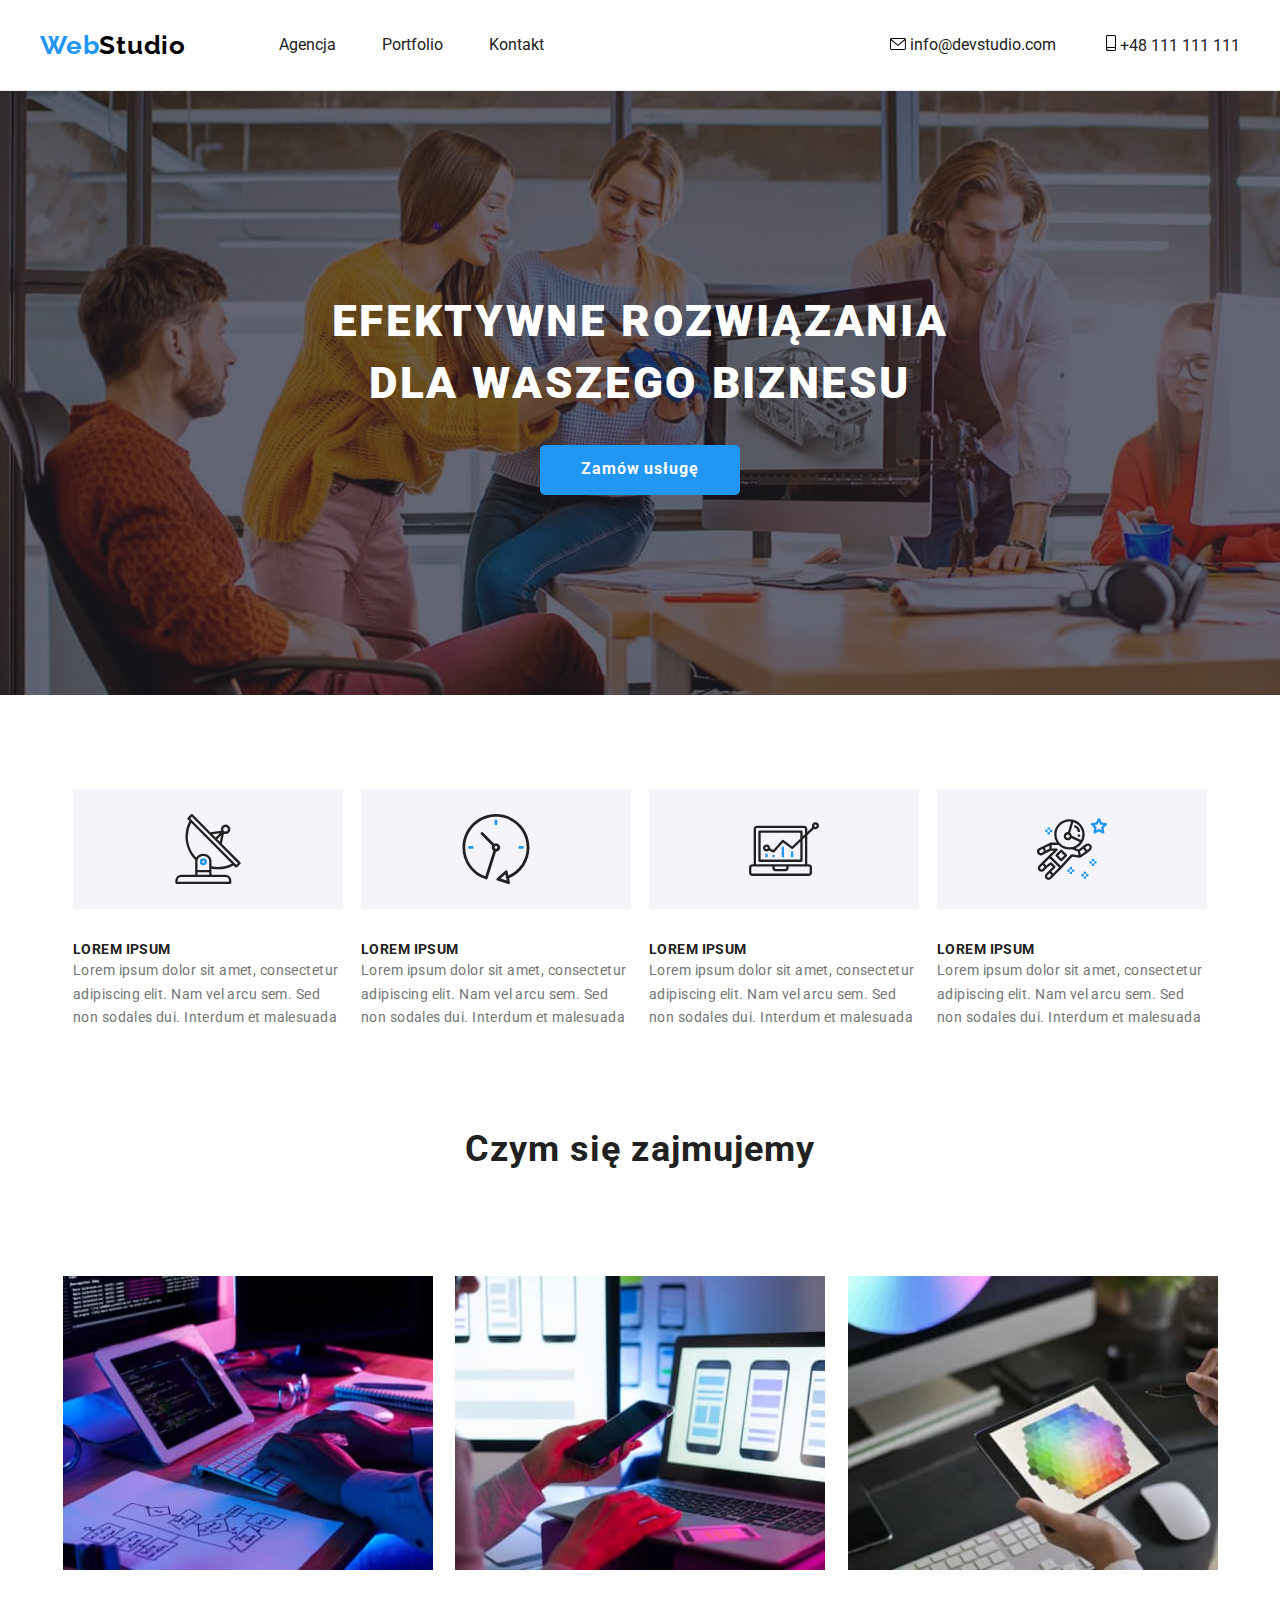
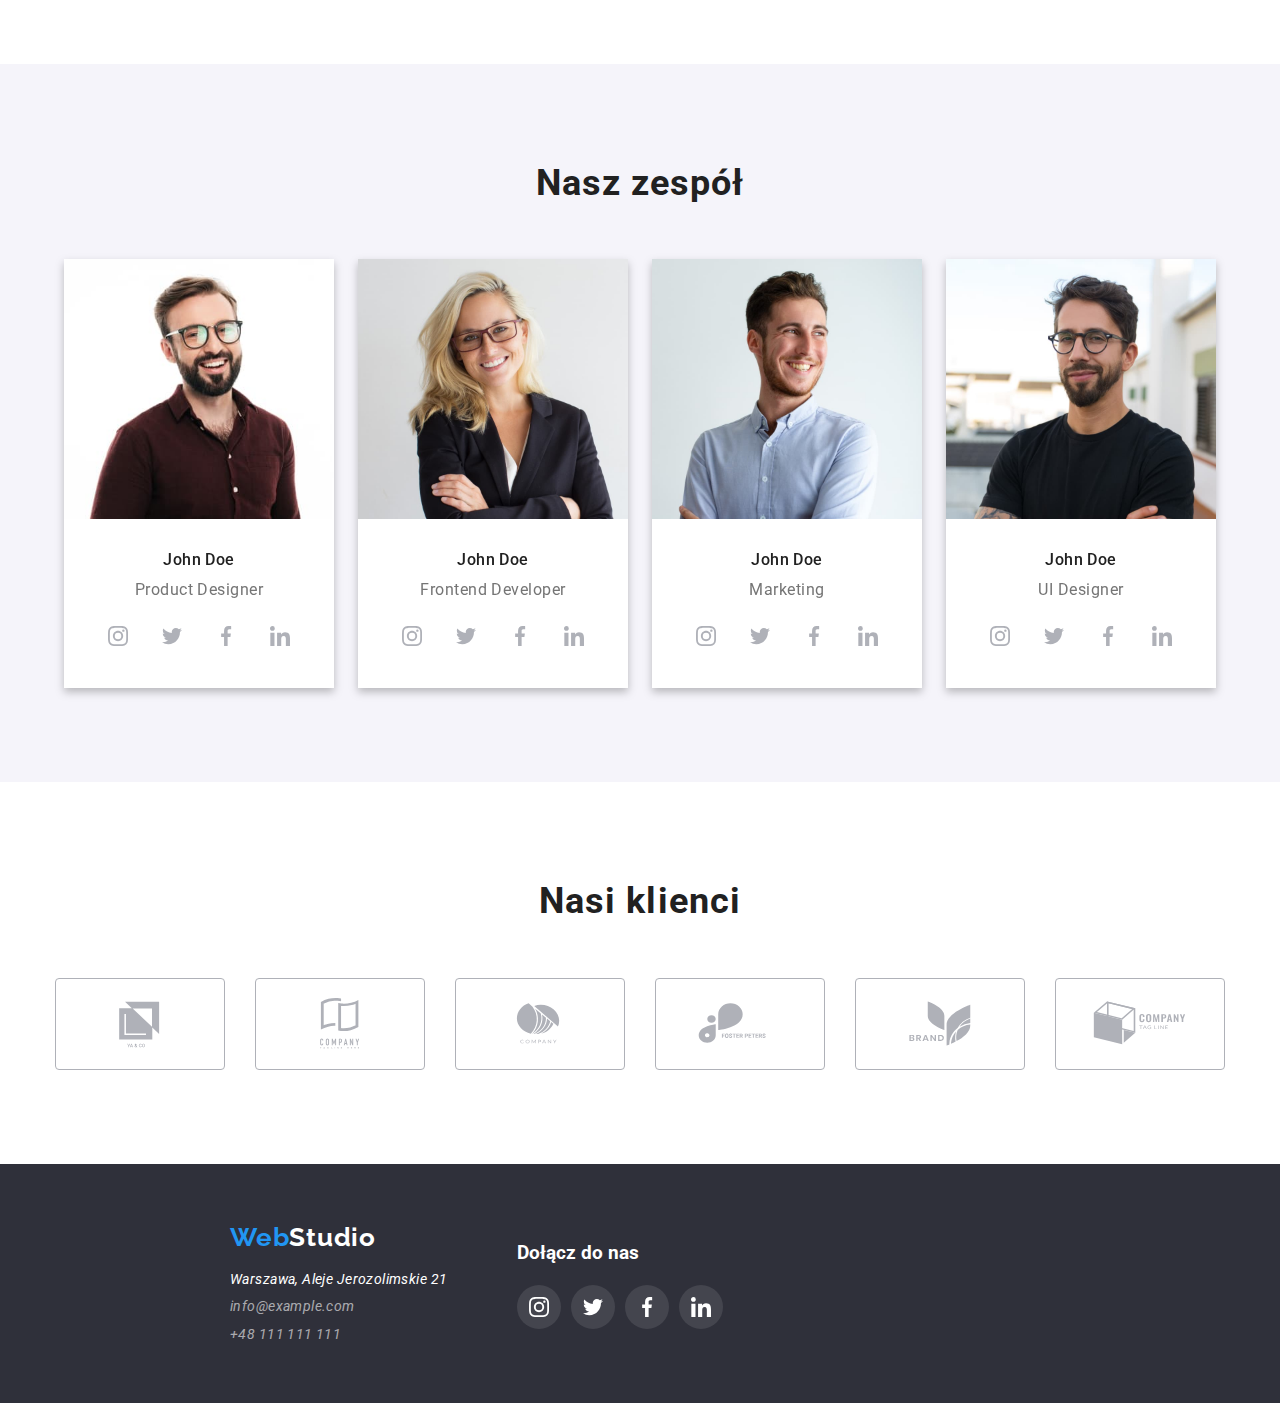
==== index.html @ b7e9f782 "1" ====
<!DOCTYPE html>
<html lang="en">
  <head>
    <meta charset="UTF-8" />
    <meta http-equiv="X-UA-Compatible" content="IE=edge" />
    <meta name="viewport" content="width=device-width, initial-scale=1.0" />
    <title>Studio</title>
    <link
      rel="stylesheet"
      href="https://cdnjs.cloudflare.com/ajax/libs/modern-normalize/1.0.0/modern-normalize.min.css"
    />
    <link rel="stylesheet" href="css/styles.css" />
    <link rel="preconnect" href="https://fonts.googleapis.com" />
    <link rel="preconnect" href="https://fonts.gstatic.com" crossorigin />
    <link
      href="https://fonts.googleapis.com/css2?family=Raleway:wght@700&family=Roboto:wght@400;500;700;900&display=swap"
      rel="stylesheet"
    />
  </head>
  <body class="body">
    <div class="header-border">
      <header class="header container">
        <div class="nav-div">
          <div class="logo-div">
            <span class="logo-blue">Web</span><span class="logo-black">Studio</span>
          </div>
          <nav class="navigation">
            <ul class="address-list list">
              <li class="address-list-li">
                <a href="index.html" class="subpages link">Agencja</a>
              </li>
              <li class="address-list-li">
                <a href="portfolio.html" class="subpages link">Portfolio</a>
              </li>
              <li class="address-list-li"><a href="#kontakt" class="subpages link">Kontakt</a></li>
            </ul>
          </nav>

          <a href="mailto:info@devstudio.com" class="subpages link header-mail"
            ><svg class="subpages" alt="mail icon" width="16" height="12">
              <use href="./images/icons.svg#icon-mail"></use>
            </svg>
            info@devstudio.com</a
          >

          <a href="tel:+48111111111" class="subpages link header-tel"
            ><svg class="phone-icon" alt="phone icon" width="10" height="16">
              <use href="./images/icons.svg#icon-phone"></use>
            </svg>
            +48 111 111 111</a
          >
        </div>
      </header>
    </div>
    <main>
      <div class="background-div">
        <section class="section container headline-main-div">
          <h1 class="headline-main">EFEKTYWNE ROZWIĄZANIA DLA WASZEGO BIZNESU</h1>
          <div class="btn-prim-div">
            <button type="button" class="btn-primary">Zamów usługę</button>
          </div>
        </section>
      </div>

      <ul class="list main-description container">
        <li class="main-site-description">
          <div class="main-site-description-svg" width="270" height="120">
            <svg alt="radar" class="main-svg-descriptions-descriptions" width="70" height="70">
              <use href="./images/icons.svg#icon-antenna"></use>
            </svg>
          </div>
          <h3>LOREM IPSUM</h3>
          <p>
            Lorem ipsum dolor sit amet, consectetur adipiscing elit. Nam vel arcu sem. Sed non
            sodales dui. Interdum et malesuada
          </p>
        </li>
        <li class="main-site-description">
          <div class="main-site-description-svg" width="270" height="120">
            <svg alt="radar" class="main-svg-descriptions" width="70" height="70">
              <use href="./images/icons.svg#icon-clock"></use>
            </svg>
          </div>
          <h3>LOREM IPSUM</h3>
          <p>
            Lorem ipsum dolor sit amet, consectetur adipiscing elit. Nam vel arcu sem. Sed non
            sodales dui. Interdum et malesuada
          </p>
        </li>
        <li class="main-site-description">
          <div class="main-site-description-svg" width="270" height="120">
            <svg alt="radar" class="main-svg-descriptions" width="70" height="70">
              <use href="./images/icons.svg#icon-diagram"></use>
            </svg>
          </div>
          <h3>LOREM IPSUM</h3>
          <p>
            Lorem ipsum dolor sit amet, consectetur adipiscing elit. Nam vel arcu sem. Sed non
            sodales dui. Interdum et malesuada
          </p>
        </li>
        <li class="main-site-description">
          <div class="main-site-description-svg" width="270" height="120">
            <svg alt="radar" class="main-svg-descriptions" width="70" height="70">
              <use href="./images/icons.svg#icon-astronaut"></use>
            </svg>
          </div>
          <h3>LOREM IPSUM</h3>
          <p>
            Lorem ipsum dolor sit amet, consectetur adipiscing elit. Nam vel arcu sem. Sed non
            sodales dui. Interdum et malesuada
          </p>
        </li>
      </ul>

      <section class="section container">
        <h2 class="headline-second">Czym się zajmujemy</h2>

        <ul class="main-imgs list">
          <li class="main-imgs-li">
            <img src="images/job/box1.jpg" alt="komputer" width="370" height="294" />
          </li>

          <li class="main-imgs-li">
            <img src="images/job/box2.jpg" alt="laptop" width="370" height="294" />
          </li>

          <li class="main-imgs-li">
            <img src="images/job/box3.jpg" alt="tablet" width="370" height="294" />
          </li>
        </ul>
      </section>
      <div class="third-section-bcgd">
        <section class="container section">
          <h2 class="headline-second">Nasz zespół</h2>
          <ul class="main-crew list">
            <li class="main-crew-li">
              <figure class="main-crew-fig">
                <img src="images/crew/1.jpg" alt="John Doe" width="270" height="260" />
                <figcaption>
                  <ul class="crew-list list">
                    <li class="crew-name">John Doe</li>
                    <li class="crew-tag">Product Designer</li>
                    <ul class="social-list list">
                      <li clas="social-list-item link">
                         <a class="social-list-link" href="#">
                          <svg class="social-icon" alt="Instagram icon" width="20" height="20">
                            <use href="./images/icons.svg#icon-instagram"></use>
                          </svg>
                        </a>
                      </li>
                      <li clas="social-list-item link">
                        <a class="social-list-link" href="#">
                          <svg class="social-icon" alt="Twitter icon" width="20" height="20">
                            <use href="./images/icons.svg#icon-twitter"></use>
                          </svg>
                        </a>
                      </li>
                      <li clas="social-list-item link">
                        <a class="social-list-link" href="#">
                          <svg class="social-icon" alt="Facebook icon" width="20" height="20">
                            <use href="./images/icons.svg#icon-facebook"></use>
                          </svg>
                        </a>
                      </li>
                      <li clas="social-list-item link">
                        <a class="social-list-link" href="#">
                          <svg class="social-icon" alt="LinkedIn icon" width="20" height="20">
                            <use href="./images/icons.svg#icon-linkedin"></use>
                          </svg>
                        </a>
                      </li>
                    </ul>
                  </ul>
                </figcaption>
              </figure>
            </li>

            <li class="main-crew-li">
              <figure class="main-crew-fig">
                <img src="images/crew/2.jpg" alt="John Doe2" width="270" height="260" />
                <figcaption>
                  <ul class="crew-list list">
                    <li class="crew-name">John Doe</li>
                    <li class="crew-tag">Frontend Developer</li>
                    <ul class="social-list list">
                      <li clas="social-list-item link">
                         <a class="social-list-link" href="#">
                          <svg class="social-icon" alt="Instagram icon" width="20" height="20">
                            <use href="./images/icons.svg#icon-instagram"></use>
                          </svg>
                        </a>
                      </li>
                      <li clas="social-list-item link">
                        <a class="social-list-link" href="#">
                          <svg class="social-icon" alt="Twitter icon" width="20" height="20">
                            <use href="./images/icons.svg#icon-twitter"></use>
                          </svg>
                        </a>
                      </li>
                      <li clas="social-list-item link">
                        <a class="social-list-link" href="#">
                          <svg class="social-icon" alt="Facebook icon" width="20" height="20">
                            <use href="./images/icons.svg#icon-facebook"></use>
                          </svg>
                        </a>
                      </li>
                      <li clas="social-list-item link">
                        <a class="social-list-link" href="#">
                          <svg class="social-icon" alt="LinkedIn icon" width="20" height="20">
                            <use href="./images/icons.svg#icon-linkedin"></use>
                          </svg>
                        </a>
                      </li>
                    </ul>
                  </ul>
                </figcaption>
              </figure>
            </li>

            <li class="main-crew-li">
              <figure class="main-crew-fig">
                <img src="images/crew/3.jpg" alt="John Doe3" width="270" height="260" />
                <figcaption>
                  <ul class="crew-list list">
                    <li class="crew-name">John Doe</li>
                    <li class="crew-tag">Marketing</li>
                    <ul class="social-list list">
                      <li clas="social-list-item link">
                      <a class="social-list-link" href="#">
                          <svg class="social-icon" alt="Instagram icon" width="20" height="20">
                            <use href="./images/icons.svg#icon-instagram"></use>
                          </svg>
                        </a>
                      </li>
                      <li clas="social-list-item link">
                        <a class="social-list-link" href="#">
                          <svg class="social-icon" alt="Twitter icon" width="20" height="20">
                            <use href="./images/icons.svg#icon-twitter"></use>
                          </svg>
                        </a>
                      </li>
                      <li clas="social-list-item link">
                        <a class="social-list-link" href="#">
                          <svg class="social-icon" alt="Facebook icon" width="20" height="20">
                            <use href="./images/icons.svg#icon-facebook"></use>
                          </svg>
                        </a>
                      </li>
                      <li clas="social-list-item link">
                        <a class="social-list-link" href="#">
                          <svg class="social-icon" alt="LinkedIn icon" width="20" height="20">
                            <use href="./images/icons.svg#icon-linkedin"></use>
                          </svg>
                        </a>
                      </li>
                    </ul>
                  </ul>
                </figcaption>
              </figure>
            </li>

            <li class="main-crew-li">
              <figure class="main-crew-fig">
                <img src="images/crew/4.jpg" alt="John Doe4" width="270" height="260" />
                <figcaption>
                  <ul class="crew-list list">
                    <li class="crew-name">John Doe</li>
                    <li class="crew-tag">UI Designer</li>
                    <ul class="social-list list">
                      <li clas="social-list-item link">
                        <a class="social-list-link" href="#">
                          <svg class="social-icon" alt="Instagram icon" width="20" height="20">
                            <use href="./images/icons.svg#icon-instagram"></use>
                          </svg>
                        </a>
                      </li>
                      <li clas="social-list-item link">
                        <a class="social-list-link" href="#">
                          <svg class="social-icon" alt="Twitter icon" width="20" height="20">
                            <use href="./images/icons.svg#icon-twitter"></use>
                          </svg>
                        </a>
                      </li>
                      <li clas="social-list-item link">
                        <a class="social-list-link" href="#">
                          <svg class="social-icon" alt="Facebook icon" width="20" height="20">
                            <use href="./images/icons.svg#icon-facebook"></use>
                          </svg>
                        </a>
                      </li>
                      <li clas="social-list-item link">
                        <a class="social-list-link" href="#">
                          <svg class="social-icon" alt="LinkedIn icon" width="20" height="20">
                            <use href="./images/icons.svg#icon-linkedin"></use>
                          </svg>
                        </a>
                      </li>
                    </ul>
                  </ul>
                </figcaption>
              </figure>
            </li>
          </ul>
        </section>
      </div>
      <section class="section">
        <h2 class="headline-second">Nasi klienci</h2>
        <div class="container clients-div">
          <ul class="list clients-list">
            <li class="clients-list-li">
              <a class="client-list-link" href="#">
              <svg class="clients-list-svg" width="106" height="60">
                <use href="./images/icons.svg#icon-Logo"></use>
              </svg></a>
            </li>
            <li class="clients-list-li">
              <a class="client-list-link" href="#">
              <svg class="clients-list-svg" width="106" height="60">
                <use href="./images/icons.svg#icon-Logo1"></use>
              </svg></a>
            </li>
            <li class="clients-list-li">
              <a class="client-list-link" href="#">
              <svg class="clients-list-svg" width="106" height="60">
                <use href="./images/icons.svg#icon-Logo2"></use>
              </svg></a>
            </li>
            <li class="clients-list-li">
              <a class="client-list-link" href="#">
              <svg class="clients-list-svg" width="106" height="60">
                <use href="./images/icons.svg#icon-Logo3"></use>
              </svg></a>
            </li>
            <li class="clients-list-li">
              <a class="client-list-link" href="#">
              <svg class="clients-list-svg" width="106" height="60">
                <use href="./images/icons.svg#icon-Logo4"></use>
              </svg></a>
            </li>
            <li class="clients-list-li">
              <a class="client-list-link" href="#">
              <svg class="clients-list-svg" width="106" height="60">
                <use href="./images/icons.svg#icon-Logo5"></use>
              </svg></a>
            </li>
          </ul>
        </div>

      </section>
    </section>
    </main>

    <footer class="footer">
      <div class="container">
        <ul class="list footer-flex">
        <li><span class="logo-blue">Web</span><span class="logo-white">Studio</span>
        <address class="address">
          <ul class="address-list-footer list">
            <li class="footer-list-li">
              <a href="https://goo.gl/maps/sYoEFAyqpLNGCCFF7" class="address-place subpages link"
                >Warszawa, Aleje Jerozolimskie 21</a
              >
            </li>
            <li class="footer-list-li">
              <a href="mailto:info@example.com" class="address-mail subpages link"
                >info@example.com</a
              >
            </li>
            <li class="footer-list-li">
              <a href="tel:+48111111111" class="address-phone subpages link">+48 111 111 111</a>
            </li>
          </ul>
        </address></li>
        <li><div class="social-link-footer">
          <h3 class="footer-sign">Dołącz do nas</h3>
          <ul class="social-footer list">
                      <li clas="social-footer-item link">
                        <a class="social-a-footer" href="#">
                          <svg class="social-icon-footer" alt="Instagram icon" width="20" height="20">
                            <use href="./images/icons.svg#icon-instagram"></use>
                          </svg>
                        </a>
                      </li>
                      <li clas="social-footer-item link">
                        <a class="social-a-footer" href="#">
                          <svg class="social-icon-footer" alt="Twitter icon" width="20" height="20">
                            <use href="./images/icons.svg#icon-twitter"></use>
                          </svg>
                        </a>
                      </li>
                      <li clas="social-footer-item link">
                        <a class="social-a-footer" href="#">
                          <svg class="social-icon-footer" alt="Facebook icon" width="20" height="20">
                            <use href="./images/icons.svg#icon-facebook"></use>
                          </svg>
                        </a>
                      </li>
                      <li clas="social-footer-item link">
                        <a class="social-a-footer" href="#">
                          <svg class="social-icon-footer" alt="LinkedIn icon" width="20" height="20">
                            <use href="./images/icons.svg#icon-linkedin"></use>
                          </svg>
                        </a>
                      </li>
                    </ul></div></li>
         </ul>
      </div>
    </footer>
  </body>
</html>
---- css/styles.css ----
:root {
  --blue: #2196f3;
  --black: #212121;
  --grey: #757575;
  --background: #2f303a;
  --white: #ffffff;
  --logo-font: 'Raleway';
  --body-font: 'Roboto';
  --btn-background: #f5f4fa;
  --portfolio-frames: #eeeeee;
  --header-border: #ECECEC;
  --svg-color:#afb1b8;
  --gradient:rgba(47, 48, 58, 0.4);

}

body {
  font-family: var(--body-font);
  font-style: normal;
  color: var(--grey);
  max-width: 1600px;
  margin: 0 auto;
}

h1, h2, h3, h4, h5, h6,
ul, ol , p{
margin: 0;
padding: 0;
}

 .container {
   width: 1200px;
   padding:  0px 15px;
   margin-right: auto;
   margin-left: auto;
 }
 img{
   display: block;
 }
 
/* =========================================== HEADER & FOOTER ============================================= */

.logo-blue,
.logo-black,
.logo-white {
  font-family: var(--logo-font);
  font-weight: 700;
  font-size: 26px;
  line-height: 1;

  /* identical to box height */
  letter-spacing: 0.03em;
}

.logo-blue {
  color: var(--blue);
}
.logo-black {
  color: black;
}
.logo-white {
  color: var(--white);
}
.subpages {
  text-decoration: none;
  color: var(--black);
}
.subpages:hover,
.subpages:focus{
  color: var(--blue);
}
.address-place,
.address-mail,
.address-phone {
  font-weight: 400;
  font-size: 14px;
  line-height: 1;
 
  /* or 171% */
  letter-spacing: 0.03em;
}
.address-place {
  color: rgb(255, 255, 255);
}
.address-mail,
.address-phone {
  color: rgba(255, 255, 255, 0.6);
}
.footer {
  background-color: var(--background);
  padding: 60px 215px;
}
.list {
  list-style: none;
}
.link{
  text-decoration: none;
}
.nav-div {
  display: flex;
  align-items: center;
}
.header-border{
border-bottom: 1px solid var(--header-border);
}
.header{
  
  color:var(--grey);
  padding: 32px 0px;
}
.logo-div{
  margin-right: 93px;
 
}
.address-list{
  display: flex;
  align-items: center;
}
.address-list-li:not(:last-child) {
  margin-right: 46px;
}
.header-mail{
  margin-left: auto;
  margin-right: 50px;
}


.footer-list-li:not(:last-child){
padding-bottom: 9px;
}
.footer-list-li:first-child{
  padding-top: 20px;
}
.header-tel:hover,
.header-tel:focus,
.header-mail:hover,
.header-mail:focus{
  color: var(--blue);
  fill: var(--blue);
}
.social-link-footer{
  width: 206px;
  height: 80px; 
}
.footer-flex{
  display: flex;
  flex-wrap: wrap;
  justify-content: left;
  align-items: center;
}

.social-a-footer{
  display: flex;
  align-items: center;
  justify-content: space-around;
  width: 44px;
  height: 44px;
  border-radius:100%;
  background: rgba(255, 255, 255, 0.1);
  fill: var(--white);
}
.social-a-footer:hover,
.social-a-footer:focus{
  background: var(--blue);
  fill: var(--white);
}

.social-footer{
  display: flex;
  align-items: center;
  justify-content: space-between;
  height: 44px;
}
.address{
  margin-right: 70px;
  
}
.footer-sign{
  color: var(--white);
  font-weight: 700;
  margin-bottom: 20px;
}




/* =============================================== BUTTONS ================================================== */
.btn-primary {
  width: 200px;
  height: 50px;
  background-color: var(--blue);
  font-weight: 700;
  font-size: 16px;
  letter-spacing: 0.06em;
  cursor: pointer;
  color: var(--white);
  border-radius: 5px;
  border: none;
 
}

.btn-list {
  height: 38px;
  background-color: var(--btn-background);
  border-radius: 5px;
  cursor: pointer;
  border: none;
}
.btn-list:hover,
.btn-list:focus {
  background-color: var(--blue);
  color: var(--white);
  box-shadow: 0px 3px 1px rgba(0, 0, 0, 0.1),
  0px 1px 2px rgba(0, 0, 0, 0.08),
  0px 2px 2px rgba(0, 0, 0, 0.12);
  font-weight: bold;
}

/* ================================================= MAIN SITE ============================================ */
.headline-main {
  font-weight: 900;
  font-size: 44px;
  width: 695px;
  line-height: 1.4;
  text-align: center;
  letter-spacing: 0.06em;
  text-transform: uppercase;
  color: var(--white);
  padding-top: 106px;
  padding-bottom: 30px;
  
}
.headline-second {
  font-weight: 700;
  font-size: 36px;
  line-height: 1.43;
  text-align: center;
  letter-spacing: 0.03em;
  color: var(--black);
  padding-bottom: 50px;
}

.main-site-description > h3 {
  font-weight: 700;
  font-size: 14px;
  line-height: 1.43;
  letter-spacing: 0.03em;
  text-transform: uppercase;
  color: var(--black);
}
.main-site-description > p {
  font-size: 14px;
  line-height: 1.71;
  letter-spacing: 0.03em;
  width: 270px;
}

.crew-name {
  font-weight: 500;
  font-size: 16px;
  line-height: 1.43;

  /* identical to box height */
  letter-spacing: 0.03em;
  color: var(--black);
  padding-top: 30px;
  padding-bottom: 10px;
}
.crew-tag {
  font-size: 16px;
  line-height: 1;
  /* identical to box height */
  letter-spacing: 0.03em;
  padding-bottom: 16px;
}
.crew-name,
.crew-tag{
text-align: center;
}
.headline-main-div {
  display: flex;
  justify-content: center;
  align-items: center;
  flex-direction: column;
}
.background-div{
   background-image:linear-gradient(
     var(--gradient),
    var(--gradient)), 
    url(../images/main.jpg);
   background-size: cover;
  
}
.btn-prim-div{
  padding-bottom: 106px;
  
}
.section{
  padding: 94px 0px;
}
.main-description,
.main-imgs,
.main-crew{
  display: flex;
  align-items: center;
  justify-content: space-evenly;
  flex-direction: row;
}
.main-description{
  padding-top: 94px;
}

.main-crew-li{
  border-bottom-left-radius: 5px;
  border-bottom-right-radius: 5px;
  filter: drop-shadow(0px 4px 4px rgba(0, 0, 0, 0.25));
}
.main-crew-fig{
  margin: 0px;
  background-color: var(--white);
}
.main-imgs-li {
  padding-top: 50px;
}
.third-section-bcgd{
  background-color: var(--btn-background);
}

.main-site-description-svg{
  display: flex;
  background-color: var(--btn-background);
  padding: 25px 100px;
  margin-bottom: 30px;
}
.social-list {
  display: flex;
  align-items: center;
  justify-content: space-between;
  padding:0 32px 30px;
}
.social-list-link {
  display: flex;
  width: 44px;
  height: 44px;
  border-radius: 50%;
  align-items: center;
  justify-content: center;
  fill: var(--svg-color);
}
.social-list-link:hover,
.social-list-link:focus {
  background-color: var(--blue);
  fill: var(--white);
}
.social-icon {
  display: flex;
  align-items: center;
  justify-content: center;
}



.clients-list{
  display: flex;
  justify-content: space-between;
  align-items: center;
  
}
.client-list-link {
  display: flex;
  justify-content: center;
  align-items: center;
  padding: 16px 32px;
  width: 170px;
  height: 92px;
  border: 1px solid var(--svg-color);
  border-radius: 4px;
  fill: var(--svg-color);
}

.client-list-link:hover,
.client-list-link:focus {
  fill: var(--blue);
  border: 1px solid var(--blue);
}

/* ============================================== PORTFOLIO =================================================== */
.portfolio-title {
  font-weight: 700;
  font-size: 18px;
  line-height: 2;
  

  /* identical to box height, or 200% */
  letter-spacing: 0.06em;
  color: var(--black);
}


.portfolio-img-text {
  font-size: 16px;
  line-height: 1.88;
  padding-bottom: 20px;
  /* identical to box height, or 188% */
  letter-spacing: 0.03em;
}

.portfolio-buttons{
  display: flex;
  justify-content: center;
  align-items: center;
  padding-bottom: 34px;
}
.btn-list-li:not(:last-child){
  margin-right: 8px;
}
.btn-all{
  width: 121px;
}
.btn-pages{
  width: 93px;
}
.btn-app{
  width: 114px;
}
.btn-design{
  width: 91px;
}
.btn-marketing{
  width: 121px;
}
.portfolio-grid{
  display: flex;
  justify-content: space-around;
  align-items: center;
  flex-wrap: wrap;
  flex-basis: calc((100% - 30px) / 3);
  
}

.portfolio-grid-li:nth-child(-n+6){
margin-bottom: 30px;
}

.portfolio-fig{
  margin: 0;
}
.portfolio-figcap{
  padding-top: 20px;
  padding-left: 24px;
  border-bottom: 1px solid var(--portfolio-frames);
  border-left: 1px solid var(--portfolio-frames);
  border-right: 1px solid var(--portfolio-frames);

}
.portfolio-grid-li:hover,
.portfolio-grid-li:focus{
  box-shadow: 0px 1px 1px rgba(0, 0, 0, 0.12),
  0px 4px 4px rgba(0, 0, 0, 0.06),
  1px 4px 6px rgba(0, 0, 0, 0.16);}
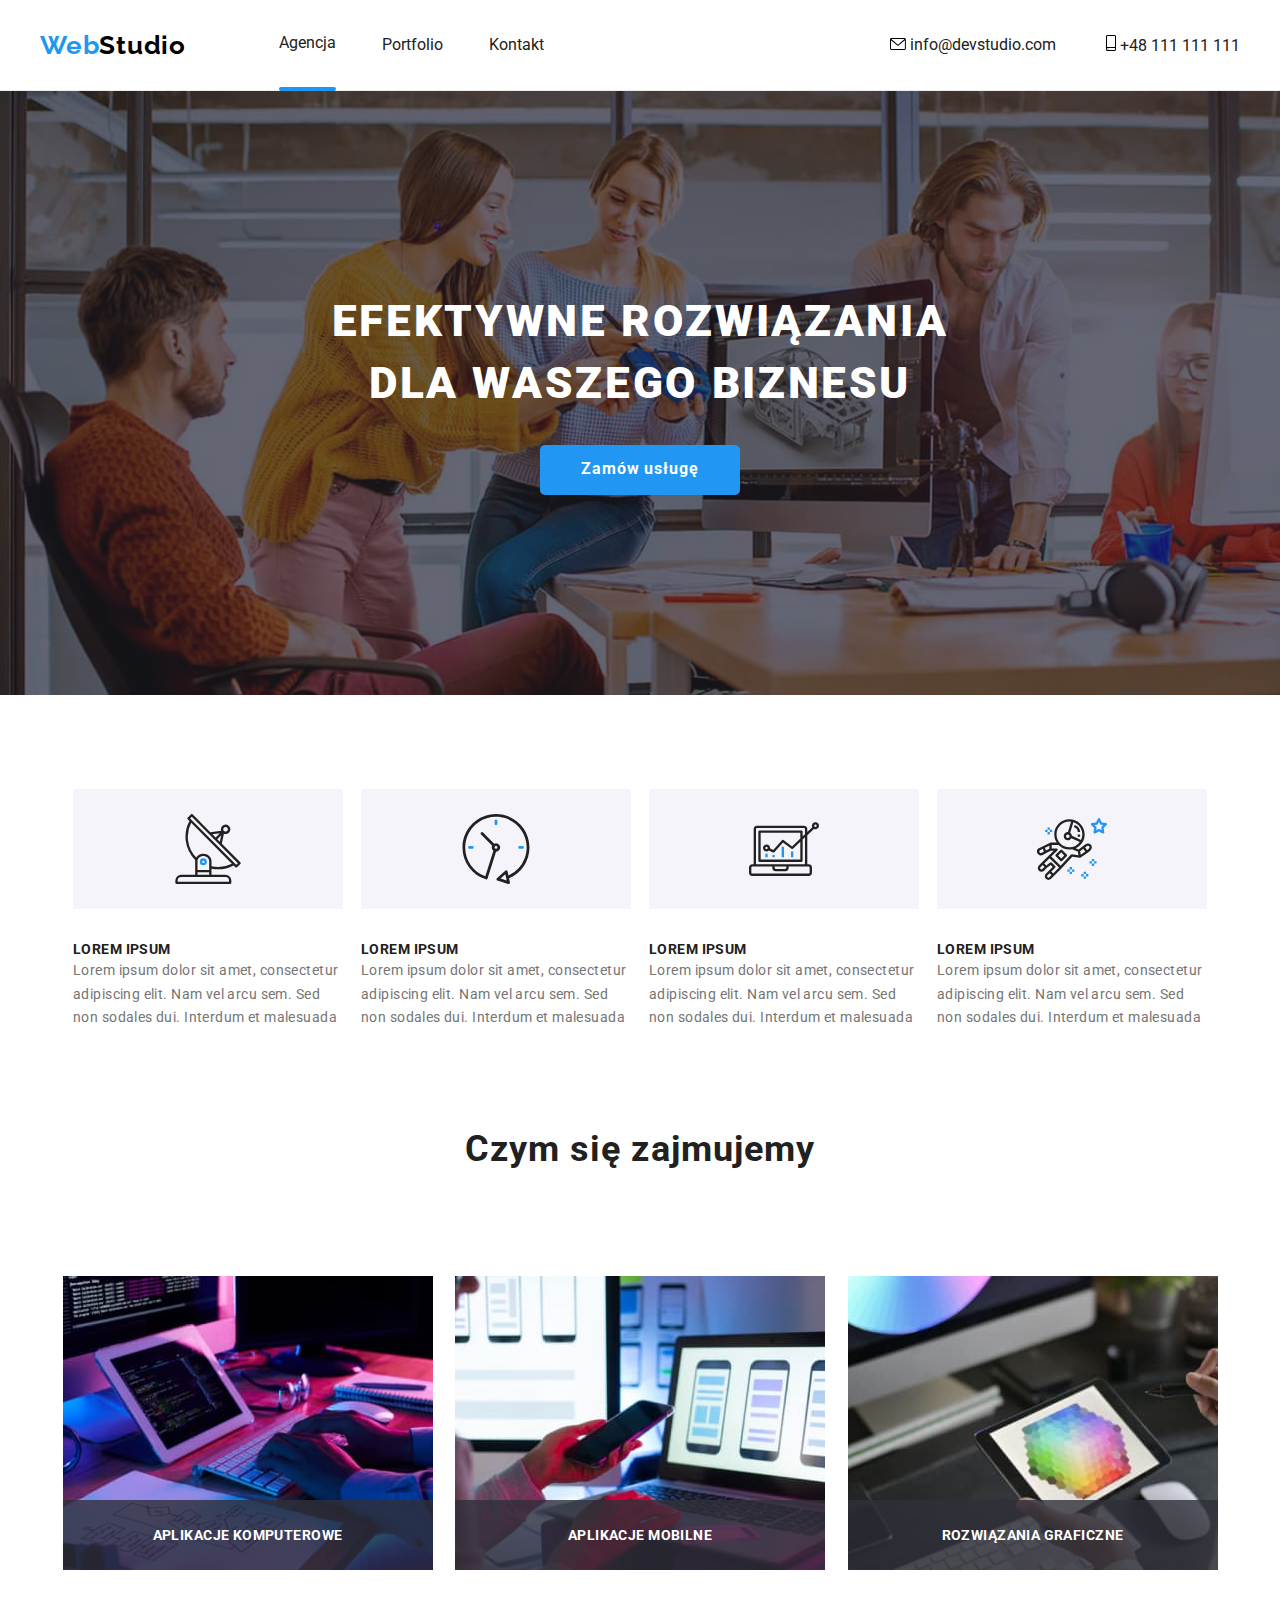
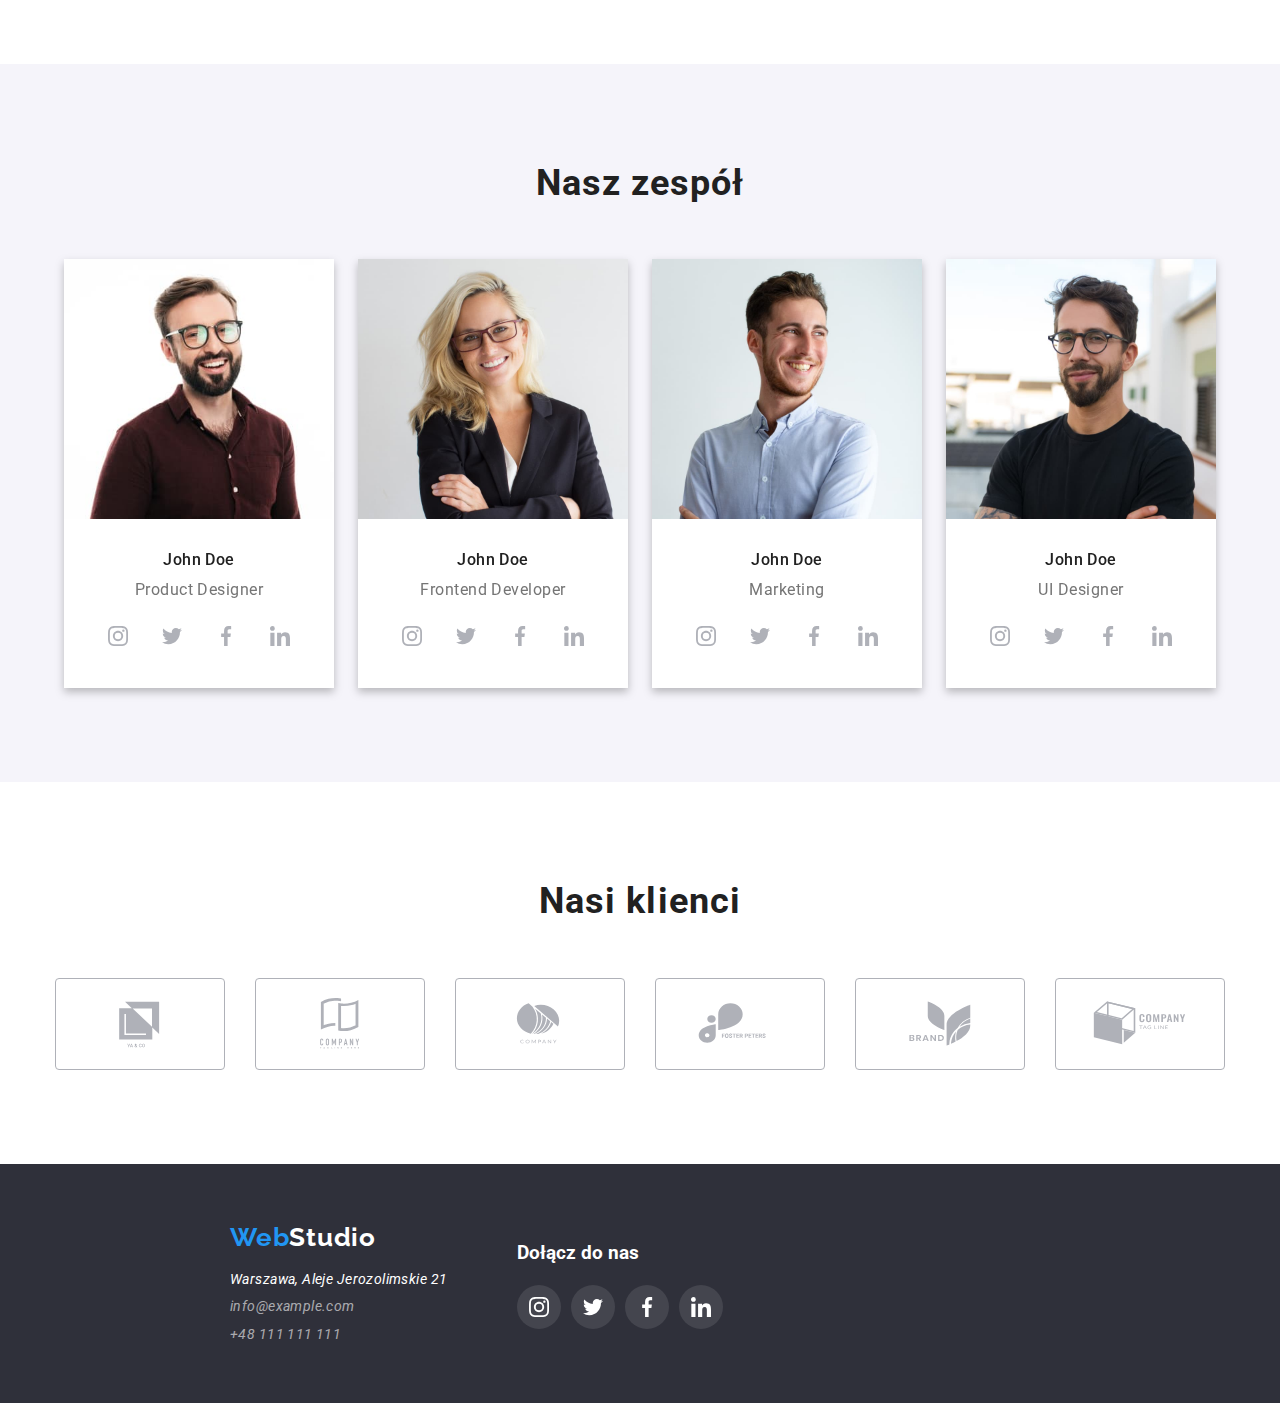
==== commit 5b5a5224: "2" ====
--- a/index.html
+++ b/index.html
@@ -27,10 +27,10 @@
           <nav class="navigation">
             <ul class="address-list list">
               <li class="address-list-li">
-                <a href="index.html" class="subpages link">Agencja</a>
+                <a href="index.html" class="subpages link active">Agencja</a>
               </li>
               <li class="address-list-li">
-                <a href="portfolio.html" class="subpages link">Portfolio</a>
+                <a href="portfolio.html" class="subpages link ">Portfolio</a>
               </li>
               <li class="address-list-li"><a href="#kontakt" class="subpages link">Kontakt</a></li>
             </ul>
@@ -57,7 +57,7 @@
         <section class="section container headline-main-div">
           <h1 class="headline-main">EFEKTYWNE ROZWIĄZANIA DLA WASZEGO BIZNESU</h1>
           <div class="btn-prim-div">
-            <button type="button" class="btn-primary">Zamów usługę</button>
+            <button type="button" class="btn-primary" data-modal-open>Zamów usługę</button>
           </div>
         </section>
       </div>
@@ -118,15 +118,18 @@
 
         <ul class="main-imgs list">
           <li class="main-imgs-li">
-            <img src="images/job/box1.jpg" alt="komputer" width="370" height="294" />
+            <img class="main-image" src="images/job/box1.jpg" alt="komputer" width="370" height="294" />
+            <span class="main-imgs-text" width="370" height="70px">Aplikacje komputerowe</span>
           </li>
 
           <li class="main-imgs-li">
-            <img src="images/job/box2.jpg" alt="laptop" width="370" height="294" />
+            <img class="main-image" src="images/job/box2.jpg" alt="laptop" width="370" height="294" />
+            <span class="main-imgs-text" width="370" height="70px">Aplikacje mobilne</span>
           </li>
 
           <li class="main-imgs-li">
-            <img src="images/job/box3.jpg" alt="tablet" width="370" height="294" />
+            <img class="main-image" src="images/job/box3.jpg" alt="tablet" width="370" height="294" />
+            <span class="main-imgs-text" width="370" height="70px">Rozwiązania graficzne</span>
           </li>
         </ul>
       </section>
@@ -407,5 +410,12 @@
          </ul>
       </div>
     </footer>
+
+    <div class="backdrop is-hidden" data-modal>
+      <div class="modal"><svg type="button" class="close-btn" data-modal-close width="18" height="18">
+        <use href="./images/icons.svg#icon-x"></use></button>
+      </div>
+    </div>
+    <script src="./js/modal.js"></script>
   </body>
 </html>
--- a/css/styles.css
+++ b/css/styles.css
@@ -37,7 +37,8 @@
  img{
    display: block;
  }
- 
+
+
 /* =========================================== HEADER & FOOTER ============================================= */
 
 .logo-blue,
@@ -61,13 +62,22 @@
 .logo-white {
   color: var(--white);
 }
-.subpages {
+.subpages,
+.header-tel,
+.header-mail {
   text-decoration: none;
   color: var(--black);
+
+  transition-property: color, fill;
+  transition-duration: 250ms;
+  transition-timing-function: cubic-bezier(0.4, 0, 0.2, 1);
+  transition-delay: 0;
+ 
 }
 .subpages:hover,
 .subpages:focus{
   color: var(--blue);
+  transform: color;
 }
 .address-place,
 .address-mail,
@@ -158,11 +168,16 @@
   border-radius:100%;
   background: rgba(255, 255, 255, 0.1);
   fill: var(--white);
+  transition-property: background;
+  transition-duration: 250ms;
+  transition-timing-function: cubic-bezier(0.4, 0, 0.2, 1);
+  transition-delay: 0;
 }
 .social-a-footer:hover,
 .social-a-footer:focus{
   background: var(--blue);
   fill: var(--white);
+  transform: background;
 }
 
 .social-footer{
@@ -205,6 +220,12 @@
   border-radius: 5px;
   cursor: pointer;
   border: none;
+
+  transition-property: color,
+  background-color, box-shadow;
+  transition-duration: 250ms;
+  transition-timing-function: cubic-bezier(0.4, 0, 0.2, 1);
+  transition-delay: 0;
 }
 .btn-list:hover,
 .btn-list:focus {
@@ -214,8 +235,20 @@
   0px 1px 2px rgba(0, 0, 0, 0.08),
   0px 2px 2px rgba(0, 0, 0, 0.12);
   font-weight: bold;
-}
-
+  transform: color, background-color, box-shadow;
+}
+.close-btn{
+  position: absolute;
+  width: 30px;
+  height: 30px;
+  padding: 5px;
+  top: 8px;
+  right: 8px;
+  border: 1px solid rgba(0, 0, 0, 0.1);
+  border-radius: 50%;
+  cursor: pointer;
+  background-color: var(--white);
+}
 /* ================================================= MAIN SITE ============================================ */
 .headline-main {
   font-weight: 900;
@@ -346,11 +379,18 @@
   align-items: center;
   justify-content: center;
   fill: var(--svg-color);
+  
+  transition-property: fill,
+  background-color;
+  transition-duration: 250ms;
+  transition-timing-function: cubic-bezier(0.4, 0, 0.2, 1);
+  transition-delay: 0;
 }
 .social-list-link:hover,
 .social-list-link:focus {
   background-color: var(--blue);
   fill: var(--white);
+  transform: fill, background-color;
 }
 .social-icon {
   display: flex;
@@ -376,12 +416,42 @@
   border: 1px solid var(--svg-color);
   border-radius: 4px;
   fill: var(--svg-color);
+  transition-property: fill, border;
+  transition-duration: 250ms;
+  transition-timing-function: cubic-bezier(0.4, 0, 0.2, 1);
+  transition-delay: 0;
 }
 
 .client-list-link:hover,
 .client-list-link:focus {
   fill: var(--blue);
   border: 1px solid var(--blue);
+  transform: fill, border;
+}
+.main-imgs-li{
+  position: relative; 
+}
+.main-imgs-li > .main-imgs-text {
+  position: absolute;
+  background: rgba(47, 48, 58, 0.8);
+  color: var(--white);
+  bottom: 0;
+  left: 0;
+  width: 370px;
+  height: 70px;
+  text-align: center;
+  font-weight: 700;
+  font-size: 14px;
+  text-transform: uppercase;
+  letter-spacing: 0.03em;
+  padding-top: 27px;
+}
+.active::after{
+  content: "";
+  display: block;
+  border-bottom: 4px solid var(--blue);
+  border-radius: 2px;
+  transform: translateY(35px);
 }
 
 /* ============================================== PORTFOLIO =================================================== */
@@ -453,8 +523,77 @@
   border-right: 1px solid var(--portfolio-frames);
 
 }
+.portfolio-grid-li{
+  transition-property: box-shadow;
+  transition-duration: 250ms;
+  transition-timing-function: cubic-bezier(0.4, 0, 0.2, 1);
+  transition-delay: 0;
+}
 .portfolio-grid-li:hover,
 .portfolio-grid-li:focus{
   box-shadow: 0px 1px 1px rgba(0, 0, 0, 0.12),
   0px 4px 4px rgba(0, 0, 0, 0.06),
-  1px 4px 6px rgba(0, 0, 0, 0.16);}+  1px 4px 6px rgba(0, 0, 0, 0.16);
+transform: box-shadow;}
+
+.hidden-box{
+  position: relative;
+  overflow: hidden;
+}
+.overlay {
+  position: absolute;
+  top: 0;
+  left: 0;
+  width: 100%;
+  height: 100%;
+  
+  transition-property: color, translateY(100%);
+  transition-duration: 250ms;
+  transition-timing-function: cubic-bezier(0.4, 0, 0.2, 1);
+  transition-delay: 0;
+  background-color: rgba(33, 150, 243, 0.9);
+  font-size: 18px;
+  color: var(--white);
+  padding: 49px 45px 49px 24px;
+  line-height: 1.56;
+  letter-spacing: 0.03em;
+}
+.hidden-box:hover .overlay{
+  transform: translateY(0);
+  transform: color, translateY(0);
+}
+
+/* ============================================== MODAL BOX =================================================== */
+.backdrop{
+position: fixed;
+background-color: rgba(0, 0, 0, 0.2);
+left: 0;
+top: 0;
+width: 100%;
+height: 100%;
+transition-property: scale, opacity;
+transition-duration: 250ms;
+transition-timing-function: cubic-bezier(0.4, 0, 0.2, 1);
+transition-delay: 0;
+
+}
+.is-hidden{
+  opacity: 0;
+  visibility: hidden;
+  pointer-events: none;
+  
+}
+.modal{
+  position: absolute;
+  background-color: var(--white);
+  box-shadow: 0px 1px 3px rgba(0, 0, 0, 0.12),
+  0px 1px 1px rgba(0, 0, 0, 0.14),
+  0px 2px 1px rgba(0, 0, 0, 0.2);
+  border-radius: 4px;
+  width: 528px;
+  min-height: 581px;
+  top: 50%;
+  left: 50%;
+  transform: translate(-50%, -50%);
+  
+}